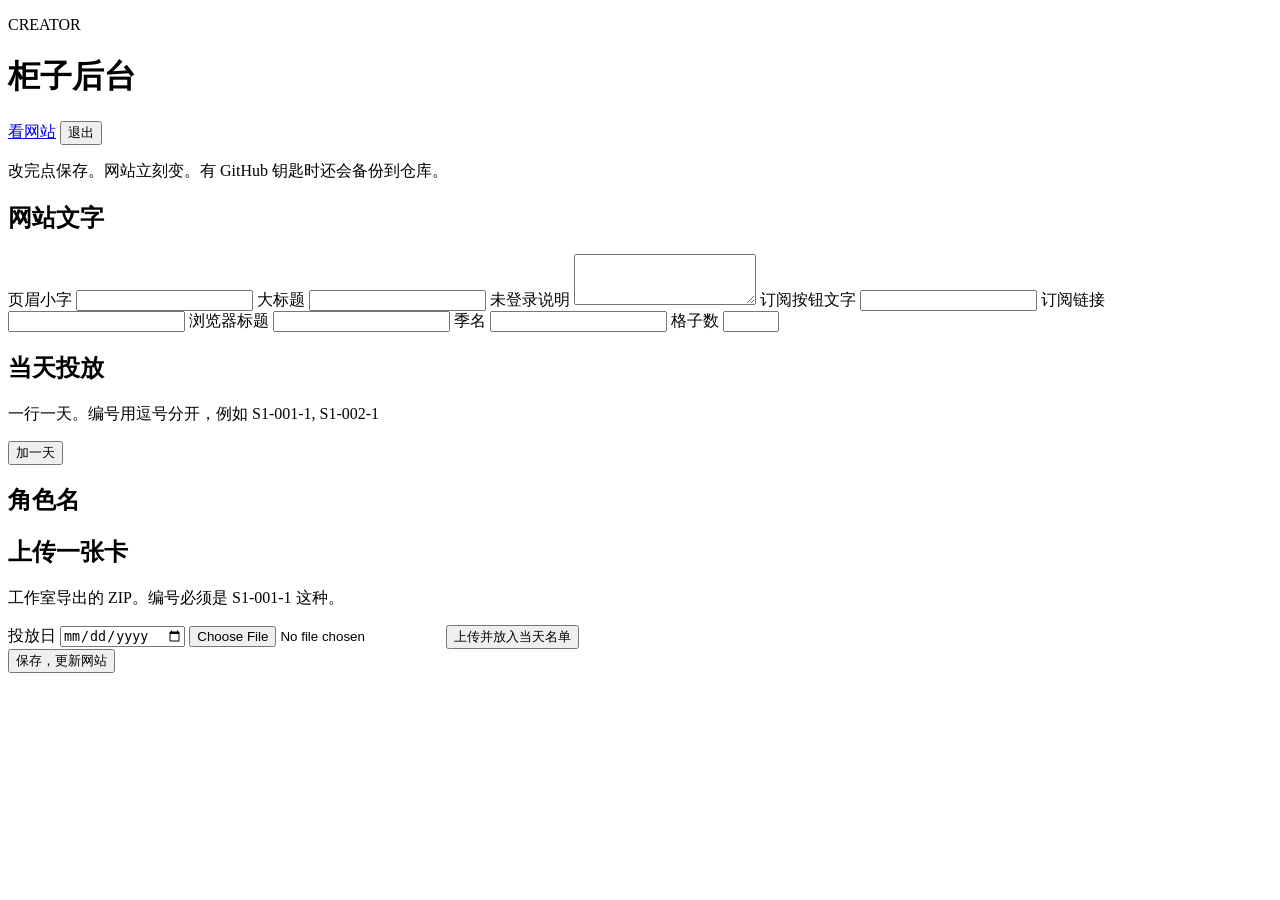
==== frontend/admin.html @ e9600564 "Creator admin: edit site copy, drops, upload zip" ====
<!DOCTYPE html>
<html lang="zh-CN">
<head>
  <meta charset="UTF-8" />
  <meta name="viewport" content="width=device-width, initial-scale=1" />
  <title>柜子后台</title>
  <link rel="preconnect" href="https://fonts.googleapis.com" />
  <link href="https://fonts.googleapis.com/css2?family=Noto+Serif+SC:wght@500;700&family=DM+Sans:wght@400;600&display=swap" rel="stylesheet" />
  <link rel="stylesheet" href="/static/styles.css?v=admin" />
</head>
<body class="admin-body">
  <header class="top">
    <div>
      <p class="kicker">CREATOR</p>
      <h1>柜子后台</h1>
    </div>
    <div class="top-actions">
      <a class="btn" href="/">看网站</a>
      <button type="button" id="logout">退出</button>
    </div>
  </header>
  <p class="admin-note" id="note">改完点保存。网站立刻变。有 GitHub 钥匙时还会备份到仓库。</p>

  <section class="admin-card">
    <h2>网站文字</h2>
    <label>页眉小字 <input id="kicker" /></label>
    <label>大标题 <input id="title" /></label>
    <label>未登录说明 <textarea id="gate" rows="3"></textarea></label>
    <label>订阅按钮文字 <input id="subscribeLabel" /></label>
    <label>订阅链接 <input id="subscribeUrl" /></label>
    <label>浏览器标题 <input id="pageTitle" /></label>
    <label>季名 <input id="seasonTitle" /></label>
    <label>格子数 <input id="slots" type="number" min="1" max="100" /></label>
  </section>

  <section class="admin-card">
    <h2>当天投放</h2>
    <p class="muted tiny">一行一天。编号用逗号分开，例如 S1-001-1, S1-002-1</p>
    <div id="drops"></div>
    <button type="button" id="add-drop">加一天</button>
  </section>

  <section class="admin-card">
    <h2>角色名</h2>
    <div id="chars"></div>
  </section>

  <section class="admin-card">
    <h2>上传一张卡</h2>
    <p class="muted tiny">工作室导出的 ZIP。编号必须是 S1-001-1 这种。</p>
    <label>投放日 <input id="zip-date" type="date" /></label>
    <input id="zip-file" type="file" accept=".zip" />
    <button type="button" id="upload">上传并放入当天名单</button>
  </section>

  <div class="admin-save">
    <button type="button" class="primary" id="save">保存，更新网站</button>
    <span class="muted" id="status"></span>
  </div>
  <script src="/static/admin.js?v=1"></script>
</body>
</html>
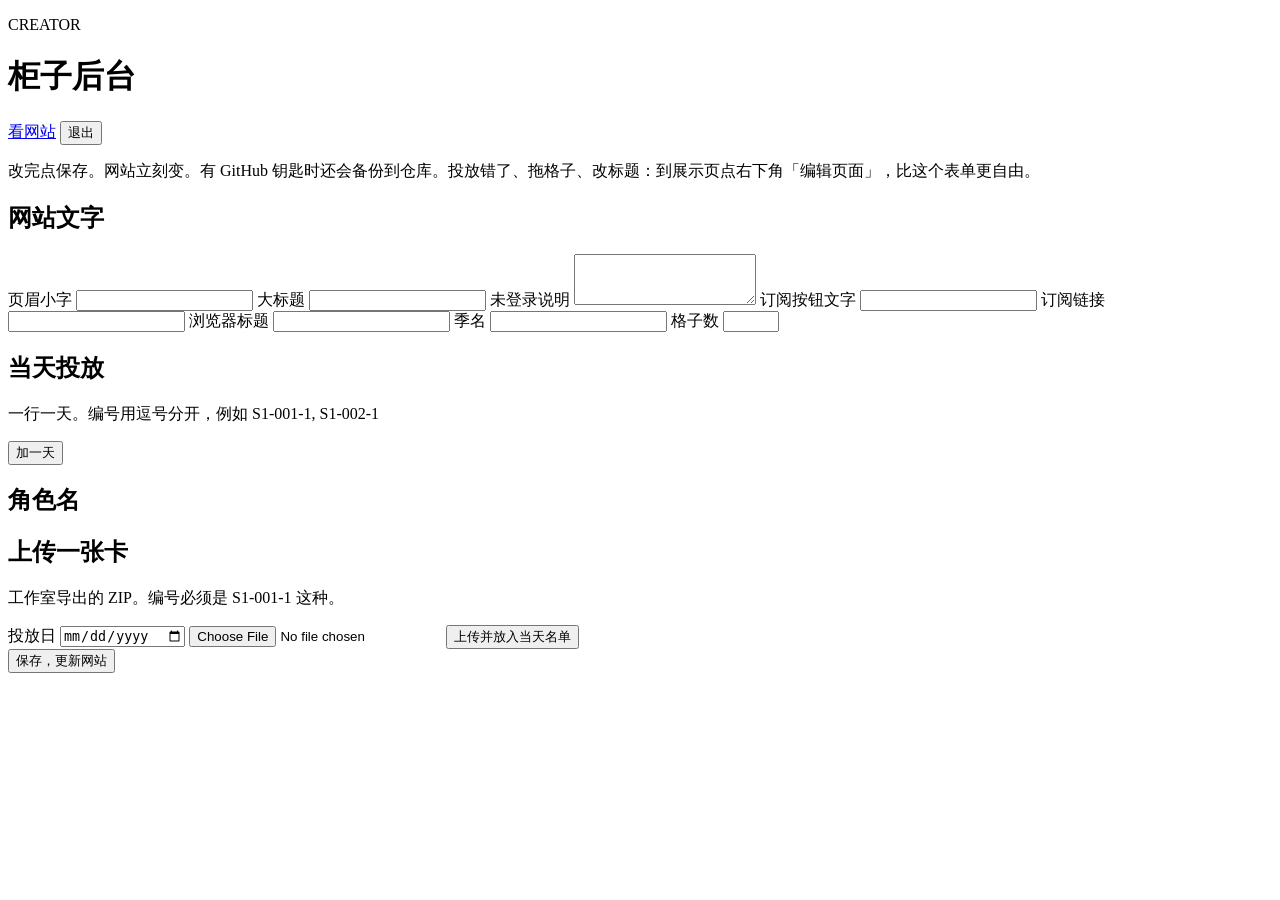
==== commit 3cbf7ef8: "On-page visual editor, drop-fix, slot reorder" ====
--- a/frontend/admin.html
+++ b/frontend/admin.html
@@ -19,7 +19,7 @@
       <button type="button" id="logout">退出</button>
     </div>
   </header>
-  <p class="admin-note" id="note">改完点保存。网站立刻变。有 GitHub 钥匙时还会备份到仓库。</p>
+  <p class="admin-note" id="note">改完点保存。网站立刻变。有 GitHub 钥匙时还会备份到仓库。投放错了、拖格子、改标题：到展示页点右下角「编辑页面」，比这个表单更自由。</p>
 
   <section class="admin-card">
     <h2>网站文字</h2>
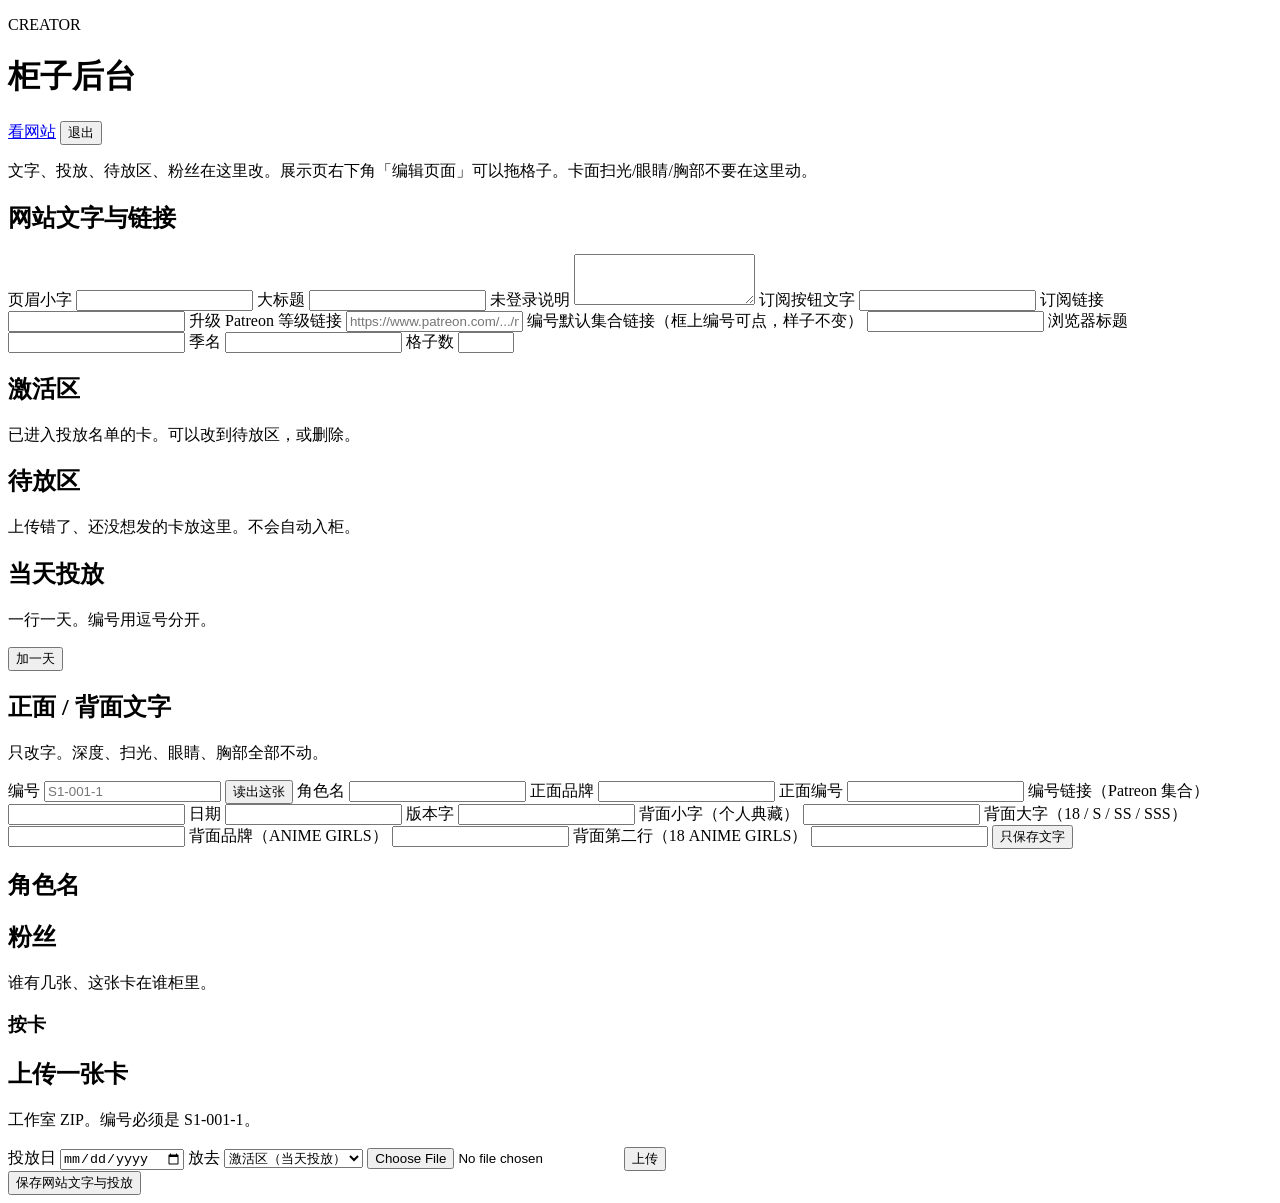
==== commit 61061a27: "Cabinet: zones, i18n, viewer simple mode, tier chip, fan stats, back mark" ====
--- a/frontend/admin.html
+++ b/frontend/admin.html
@@ -6,7 +6,7 @@
   <title>柜子后台</title>
   <link rel="preconnect" href="https://fonts.googleapis.com" />
   <link href="https://fonts.googleapis.com/css2?family=Noto+Serif+SC:wght@500;700&family=DM+Sans:wght@400;600&display=swap" rel="stylesheet" />
-  <link rel="stylesheet" href="/static/styles.css?v=admin" />
+  <link rel="stylesheet" href="/static/styles.css?v=cabinet12" />
 </head>
 <body class="admin-body">
   <header class="top">
@@ -15,29 +15,61 @@
       <h1>柜子后台</h1>
     </div>
     <div class="top-actions">
-      <a class="btn" href="/">看网站</a>
+      <a class="btn" href="/" target="_blank" rel="noopener">看网站</a>
       <button type="button" id="logout">退出</button>
     </div>
   </header>
-  <p class="admin-note" id="note">改完点保存。网站立刻变。有 GitHub 钥匙时还会备份到仓库。投放错了、拖格子、改标题：到展示页点右下角「编辑页面」，比这个表单更自由。</p>
+  <p class="admin-note" id="note">文字、投放、待放区、粉丝在这里改。展示页右下角「编辑页面」可以拖格子。卡面扫光/眼睛/胸部不要在这里动。</p>
 
   <section class="admin-card">
-    <h2>网站文字</h2>
+    <h2>网站文字与链接</h2>
     <label>页眉小字 <input id="kicker" /></label>
     <label>大标题 <input id="title" /></label>
     <label>未登录说明 <textarea id="gate" rows="3"></textarea></label>
     <label>订阅按钮文字 <input id="subscribeLabel" /></label>
     <label>订阅链接 <input id="subscribeUrl" /></label>
+    <label>升级 Patreon 等级链接 <input id="upgradeUrl" placeholder="https://www.patreon.com/.../membership" /></label>
+    <label>编号默认集合链接（框上编号可点，样子不变） <input id="serialCollectionUrl" /></label>
     <label>浏览器标题 <input id="pageTitle" /></label>
     <label>季名 <input id="seasonTitle" /></label>
     <label>格子数 <input id="slots" type="number" min="1" max="100" /></label>
   </section>
 
   <section class="admin-card">
+    <h2>激活区</h2>
+    <p class="muted tiny">已进入投放名单的卡。可以改到待放区，或删除。</p>
+    <div id="zone-active" class="zone-grid"></div>
+  </section>
+
+  <section class="admin-card">
+    <h2>待放区</h2>
+    <p class="muted tiny">上传错了、还没想发的卡放这里。不会自动入柜。</p>
+    <div id="zone-pending" class="zone-grid"></div>
+  </section>
+
+  <section class="admin-card">
     <h2>当天投放</h2>
-    <p class="muted tiny">一行一天。编号用逗号分开，例如 S1-001-1, S1-002-1</p>
+    <p class="muted tiny">一行一天。编号用逗号分开。</p>
     <div id="drops"></div>
     <button type="button" id="add-drop">加一天</button>
+  </section>
+
+  <section class="admin-card">
+    <h2>正面 / 背面文字</h2>
+    <p class="muted tiny">只改字。深度、扫光、眼睛、胸部全部不动。</p>
+    <label>编号 <input id="txt-code" placeholder="S1-001-1" /></label>
+    <button type="button" id="txt-load">读出这张</button>
+    <label>角色名 <input id="txt-name" /></label>
+    <label>正面品牌 <input id="txt-brand" /></label>
+    <label>正面编号 <input id="txt-serial" /></label>
+    <label>编号链接（Patreon 集合） <input id="txt-serialUrl" /></label>
+    <label>日期 <input id="txt-date" /></label>
+    <label>版本字 <input id="txt-edition" /></label>
+    <label>背面小字（个人典藏） <input id="txt-backKicker" /></label>
+    <label>背面大字（18 / S / SS / SSS） <input id="txt-backMark" /></label>
+    <label>背面品牌（ANIME GIRLS） <input id="txt-backBrand" /></label>
+    <label>背面第二行（18 ANIME GIRLS） <input id="txt-backSub" /></label>
+    <button type="button" class="primary" id="txt-save">只保存文字</button>
   </section>
 
   <section class="admin-card">
@@ -46,17 +78,31 @@
   </section>
 
   <section class="admin-card">
+    <h2>粉丝</h2>
+    <p class="muted tiny">谁有几张、这张卡在谁柜里。</p>
+    <div id="fans-users"></div>
+    <h3 class="admin-sub">按卡</h3>
+    <div id="fans-cards"></div>
+  </section>
+
+  <section class="admin-card">
     <h2>上传一张卡</h2>
-    <p class="muted tiny">工作室导出的 ZIP。编号必须是 S1-001-1 这种。</p>
+    <p class="muted tiny">工作室 ZIP。编号必须是 S1-001-1。</p>
     <label>投放日 <input id="zip-date" type="date" /></label>
+    <label>放去
+      <select id="zip-zone">
+        <option value="active">激活区（当天投放）</option>
+        <option value="pending">待放区</option>
+      </select>
+    </label>
     <input id="zip-file" type="file" accept=".zip" />
-    <button type="button" id="upload">上传并放入当天名单</button>
+    <button type="button" id="upload">上传</button>
   </section>
 
   <div class="admin-save">
-    <button type="button" class="primary" id="save">保存，更新网站</button>
+    <button type="button" class="primary" id="save">保存网站文字与投放</button>
     <span class="muted" id="status"></span>
   </div>
-  <script src="/static/admin.js?v=1"></script>
+  <script src="/static/admin.js?v=cabinet12"></script>
 </body>
 </html>
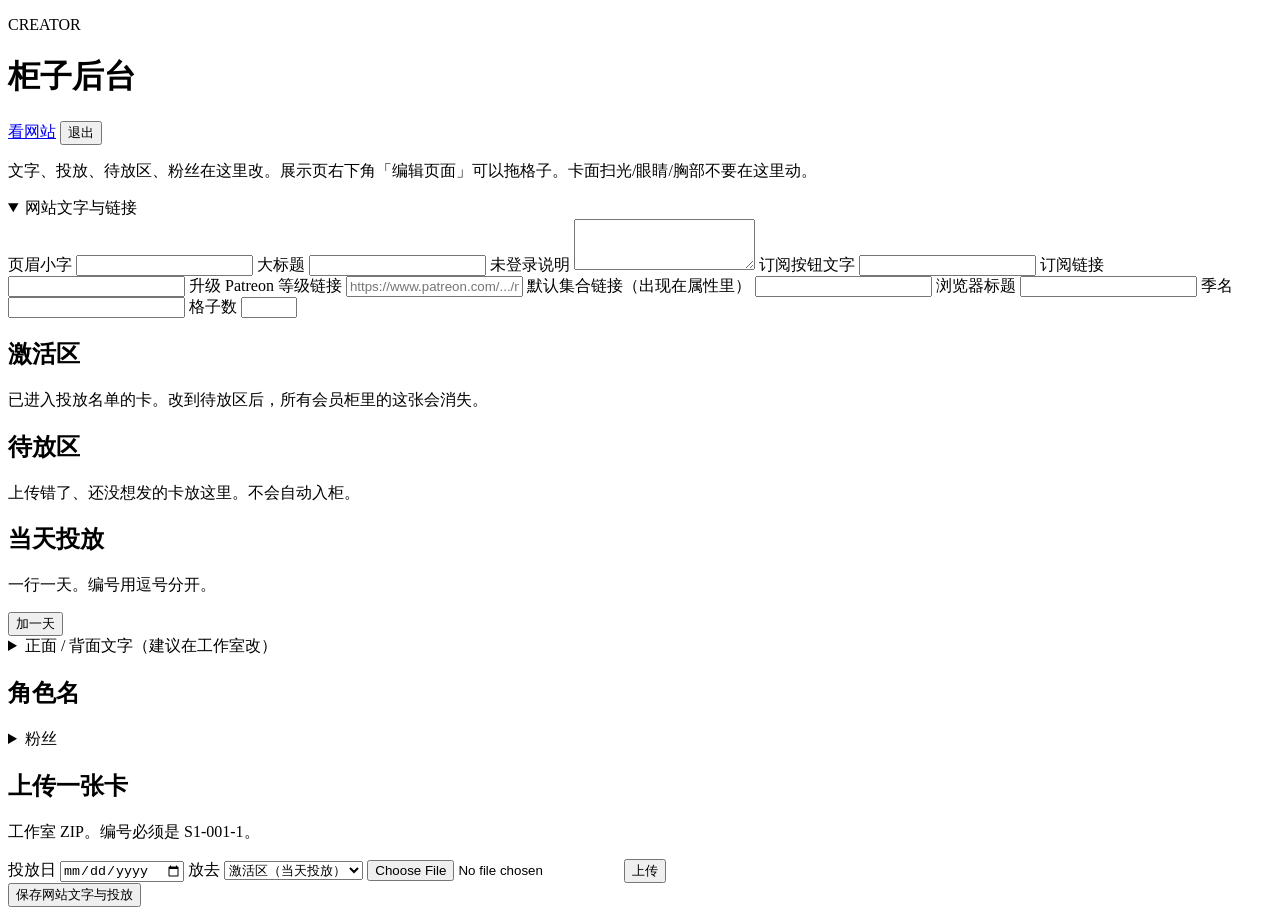
==== commit f0526df4: "A-grade viewer: live slot FX, floating zoom, pending recall, prop sheet" ====
--- a/frontend/admin.html
+++ b/frontend/admin.html
@@ -22,22 +22,24 @@
   <p class="admin-note" id="note">文字、投放、待放区、粉丝在这里改。展示页右下角「编辑页面」可以拖格子。卡面扫光/眼睛/胸部不要在这里动。</p>
 
   <section class="admin-card">
-    <h2>网站文字与链接</h2>
+    <details open>
+    <summary>网站文字与链接</summary>
     <label>页眉小字 <input id="kicker" /></label>
     <label>大标题 <input id="title" /></label>
     <label>未登录说明 <textarea id="gate" rows="3"></textarea></label>
     <label>订阅按钮文字 <input id="subscribeLabel" /></label>
     <label>订阅链接 <input id="subscribeUrl" /></label>
     <label>升级 Patreon 等级链接 <input id="upgradeUrl" placeholder="https://www.patreon.com/.../membership" /></label>
-    <label>编号默认集合链接（框上编号可点，样子不变） <input id="serialCollectionUrl" /></label>
+    <label>默认集合链接（出现在属性里） <input id="serialCollectionUrl" /></label>
     <label>浏览器标题 <input id="pageTitle" /></label>
     <label>季名 <input id="seasonTitle" /></label>
     <label>格子数 <input id="slots" type="number" min="1" max="100" /></label>
+    </details>
   </section>
 
   <section class="admin-card">
     <h2>激活区</h2>
-    <p class="muted tiny">已进入投放名单的卡。可以改到待放区，或删除。</p>
+    <p class="muted tiny">已进入投放名单的卡。改到待放区后，所有会员柜里的这张会消失。</p>
     <div id="zone-active" class="zone-grid"></div>
   </section>
 
@@ -55,14 +57,15 @@
   </section>
 
   <section class="admin-card">
-    <h2>正面 / 背面文字</h2>
-    <p class="muted tiny">只改字。深度、扫光、眼睛、胸部全部不动。</p>
+    <details>
+    <summary>正面 / 背面文字（建议在工作室改）</summary>
+    <p class="muted tiny">优先在「分层闪卡」里改背面 S/SS/SSS。这里只改字，不动效果。</p>
     <label>编号 <input id="txt-code" placeholder="S1-001-1" /></label>
     <button type="button" id="txt-load">读出这张</button>
     <label>角色名 <input id="txt-name" /></label>
     <label>正面品牌 <input id="txt-brand" /></label>
     <label>正面编号 <input id="txt-serial" /></label>
-    <label>编号链接（Patreon 集合） <input id="txt-serialUrl" /></label>
+    <label>属性里的集合链接（不印在框上） <input id="txt-serialUrl" /></label>
     <label>日期 <input id="txt-date" /></label>
     <label>版本字 <input id="txt-edition" /></label>
     <label>背面小字（个人典藏） <input id="txt-backKicker" /></label>
@@ -70,6 +73,7 @@
     <label>背面品牌（ANIME GIRLS） <input id="txt-backBrand" /></label>
     <label>背面第二行（18 ANIME GIRLS） <input id="txt-backSub" /></label>
     <button type="button" class="primary" id="txt-save">只保存文字</button>
+    </details>
   </section>
 
   <section class="admin-card">
@@ -78,11 +82,13 @@
   </section>
 
   <section class="admin-card">
-    <h2>粉丝</h2>
+    <details>
+    <summary>粉丝</summary>
     <p class="muted tiny">谁有几张、这张卡在谁柜里。</p>
     <div id="fans-users"></div>
     <h3 class="admin-sub">按卡</h3>
     <div id="fans-cards"></div>
+    </details>
   </section>
 
   <section class="admin-card">
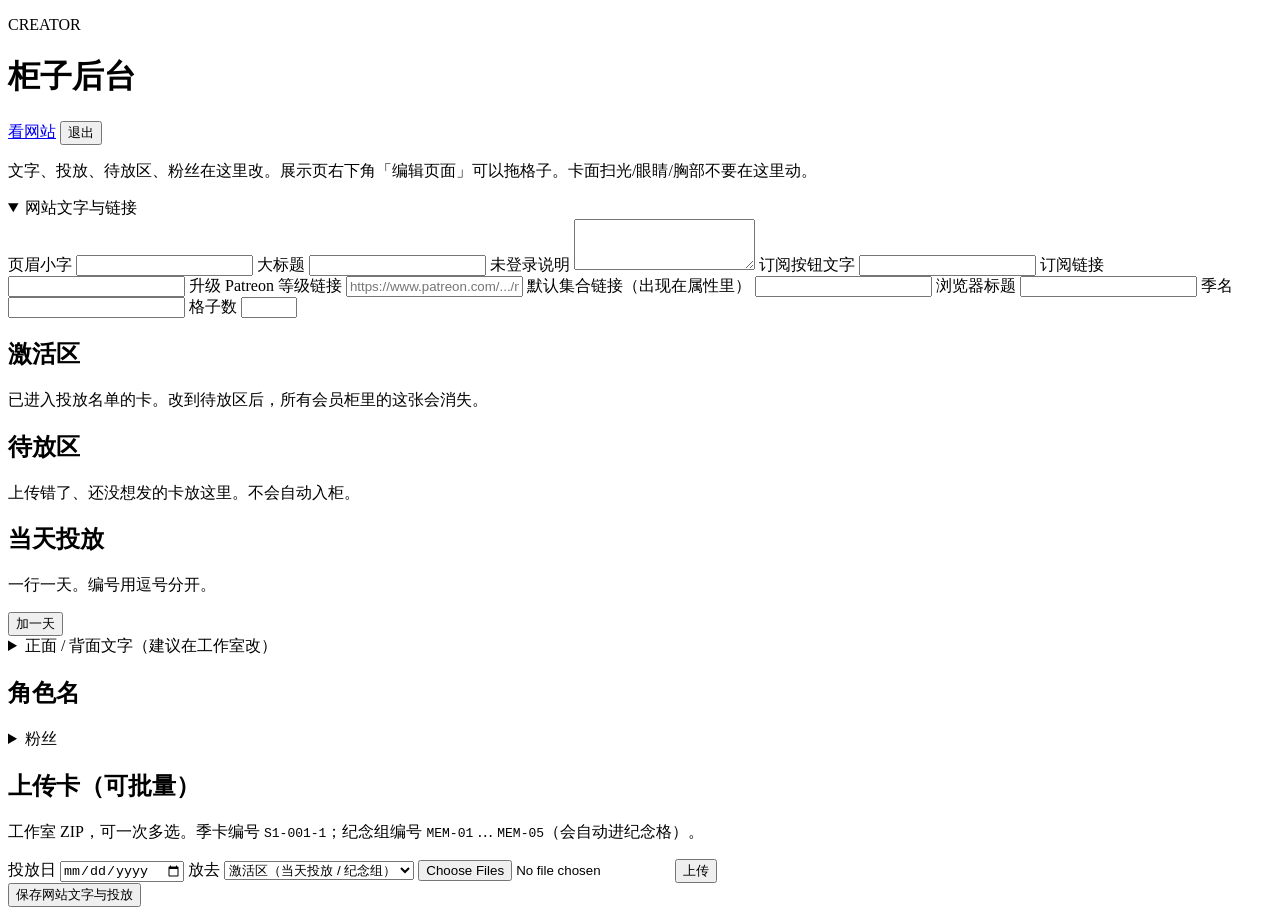
==== commit 598d1618: "Batch ZIP upload and MEM-01 memorial card codes Admin can multi-select studio ZIPs in one upload. Me" ====
--- a/frontend/admin.html
+++ b/frontend/admin.html
@@ -92,16 +92,16 @@
   </section>
 
   <section class="admin-card">
-    <h2>上传一张卡</h2>
-    <p class="muted tiny">工作室 ZIP。编号必须是 S1-001-1。</p>
+    <h2>上传卡（可批量）</h2>
+    <p class="muted tiny">工作室 ZIP，可一次多选。季卡编号 <code>S1-001-1</code>；纪念组编号 <code>MEM-01</code> … <code>MEM-05</code>（会自动进纪念格）。</p>
     <label>投放日 <input id="zip-date" type="date" /></label>
     <label>放去
       <select id="zip-zone">
-        <option value="active">激活区（当天投放）</option>
+        <option value="active">激活区（当天投放 / 纪念组）</option>
         <option value="pending">待放区</option>
       </select>
     </label>
-    <input id="zip-file" type="file" accept=".zip" />
+    <input id="zip-file" type="file" accept=".zip" multiple />
     <button type="button" id="upload">上传</button>
   </section>
 
@@ -109,6 +109,6 @@
     <button type="button" class="primary" id="save">保存网站文字与投放</button>
     <span class="muted" id="status"></span>
   </div>
-  <script src="/static/admin.js?v=cabinet12"></script>
+  <script src="/static/admin.js?v=cabinet13"></script>
 </body>
 </html>
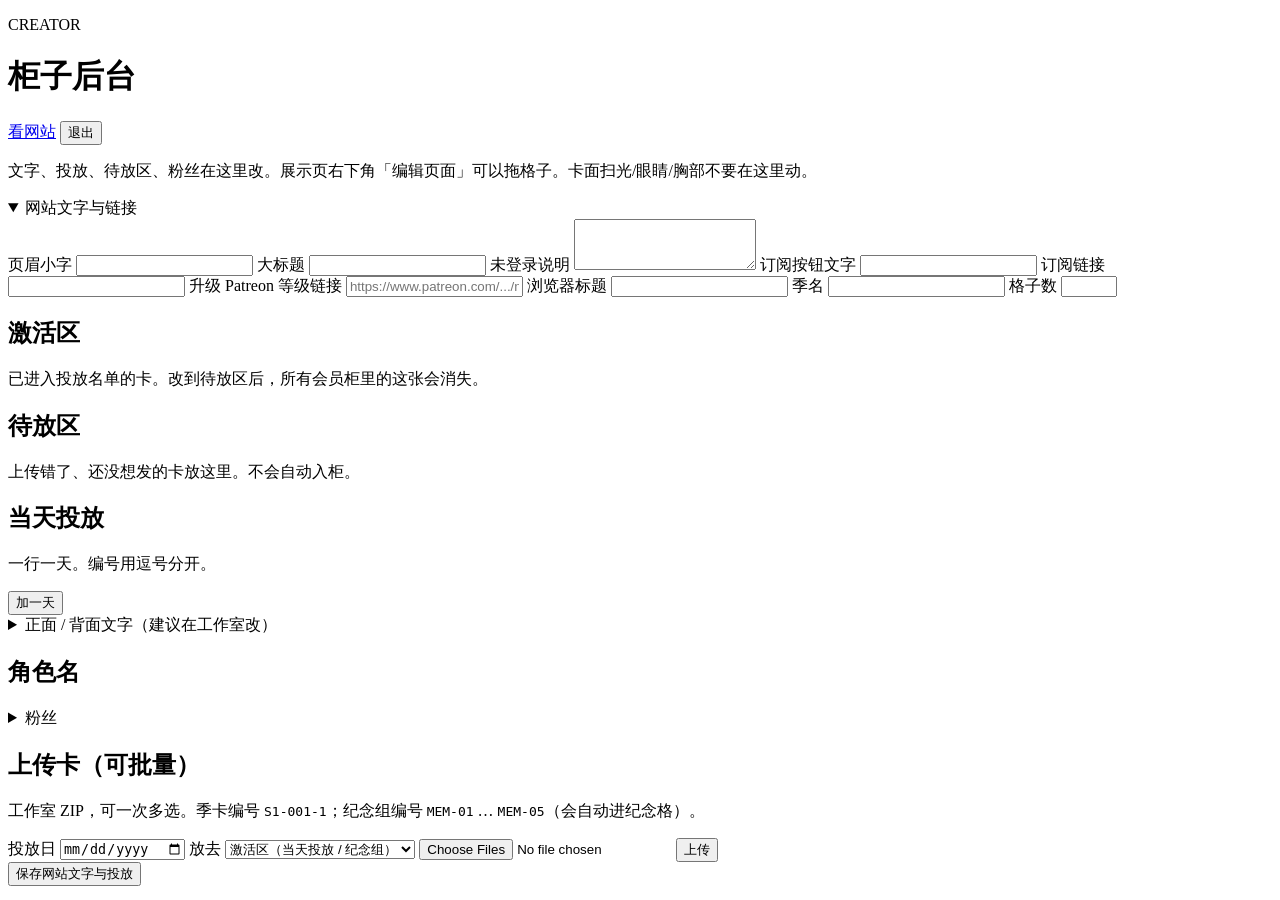
==== commit f1598cf8: "Show Patreon collection link only in props, per card Remove the overlay「帖子」chip and stop using the s" ====
--- a/frontend/admin.html
+++ b/frontend/admin.html
@@ -30,7 +30,6 @@
     <label>订阅按钮文字 <input id="subscribeLabel" /></label>
     <label>订阅链接 <input id="subscribeUrl" /></label>
     <label>升级 Patreon 等级链接 <input id="upgradeUrl" placeholder="https://www.patreon.com/.../membership" /></label>
-    <label>默认集合链接（出现在属性里） <input id="serialCollectionUrl" /></label>
     <label>浏览器标题 <input id="pageTitle" /></label>
     <label>季名 <input id="seasonTitle" /></label>
     <label>格子数 <input id="slots" type="number" min="1" max="100" /></label>
@@ -65,7 +64,7 @@
     <label>角色名 <input id="txt-name" /></label>
     <label>正面品牌 <input id="txt-brand" /></label>
     <label>正面编号 <input id="txt-serial" /></label>
-    <label>属性里的集合链接（不印在框上） <input id="txt-serialUrl" /></label>
+    <label>这一张的集合链接（Patreon 帖子，不印在框上） <input id="txt-serialUrl" placeholder="https://www.patreon.com/posts/..." /></label>
     <label>日期 <input id="txt-date" /></label>
     <label>版本字 <input id="txt-edition" /></label>
     <label>背面小字（个人典藏） <input id="txt-backKicker" /></label>
@@ -109,6 +108,6 @@
     <button type="button" class="primary" id="save">保存网站文字与投放</button>
     <span class="muted" id="status"></span>
   </div>
-  <script src="/static/admin.js?v=cabinet13"></script>
+  <script src="/static/admin.js?v=cabinet14"></script>
 </body>
 </html>
